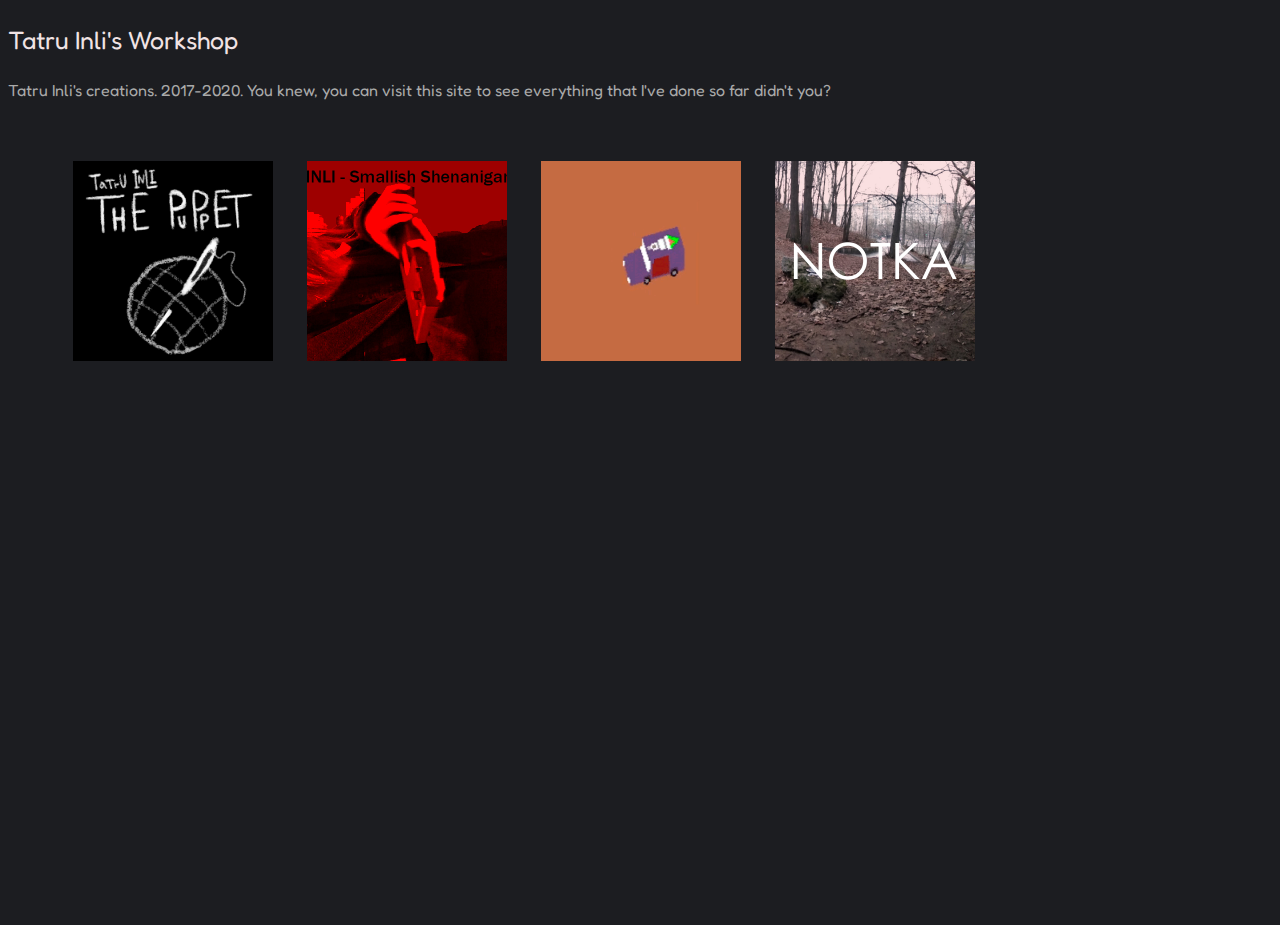
==== index.html @ 3e384da1 "comic added" ====
<!DOCTYPE html>
<html lang="en">
    <head>
        <meta charset="utf-8">
        <title>Tatru Inli's Workshop</title>
        <meta name="viewport" content="width=device-width, initial-scale=1.0">
        <link href="https://fonts.googleapis.com/css?family=Fredoka+One&display=swap" rel="stylesheet">
        <link rel="stylesheet" href="main.css">
    </head>
    <body>
        <div class="page">

            <p class="logo">Tatru Inli's Workshop</p>

            <p class = "bottom-text">Tatru Inli's creations. 2017-2020. You knew, you can visit this site to see everything that I've done so far didn't you?<br><br></p>

            <div class="content">

                <a href="comic.html"><img src="img/puppet.jpg" alt=""></a>
                <a href="https://soundcloud.com/tatruinli/sets/smallishshenanigans"><img src="img/shenaniganscov.jpg" alt=""></a>
                <a href="https://tatru-inli.itch.io/tatru-inlis-playground"><img src="img/car4teaser3.gif" alt=""></a>
                <a href="https://soundcloud.com/tatruinli/sets/notka"><img src="img/notka.jpg" alt=""></a>

            </div>


        </div>




    </body>
</html>
---- main.css ----
html {
    height:100%;
}

body {
    background-color: #1C1D21;
    min-height: 100%;


}

.logo {
    font-family:'Fredoka One', cursive;
    text-align: left;

    color:#F1E3E4;
    font-size:25px;
}

.content{
    position: absolute;
    margin: 10px 50px;
}

.content img{
    transition:1s;
    width: 200px;
    padding: 15px;

}



.content img:hover{
    filter:grayscale(100%);
    transform: scale(1.1);
}

.bottom-text{
    margin-top: auto;
    bottom:5px;
    font-family:'Fredoka One', cursive;
    color:#AAAAAA;
}
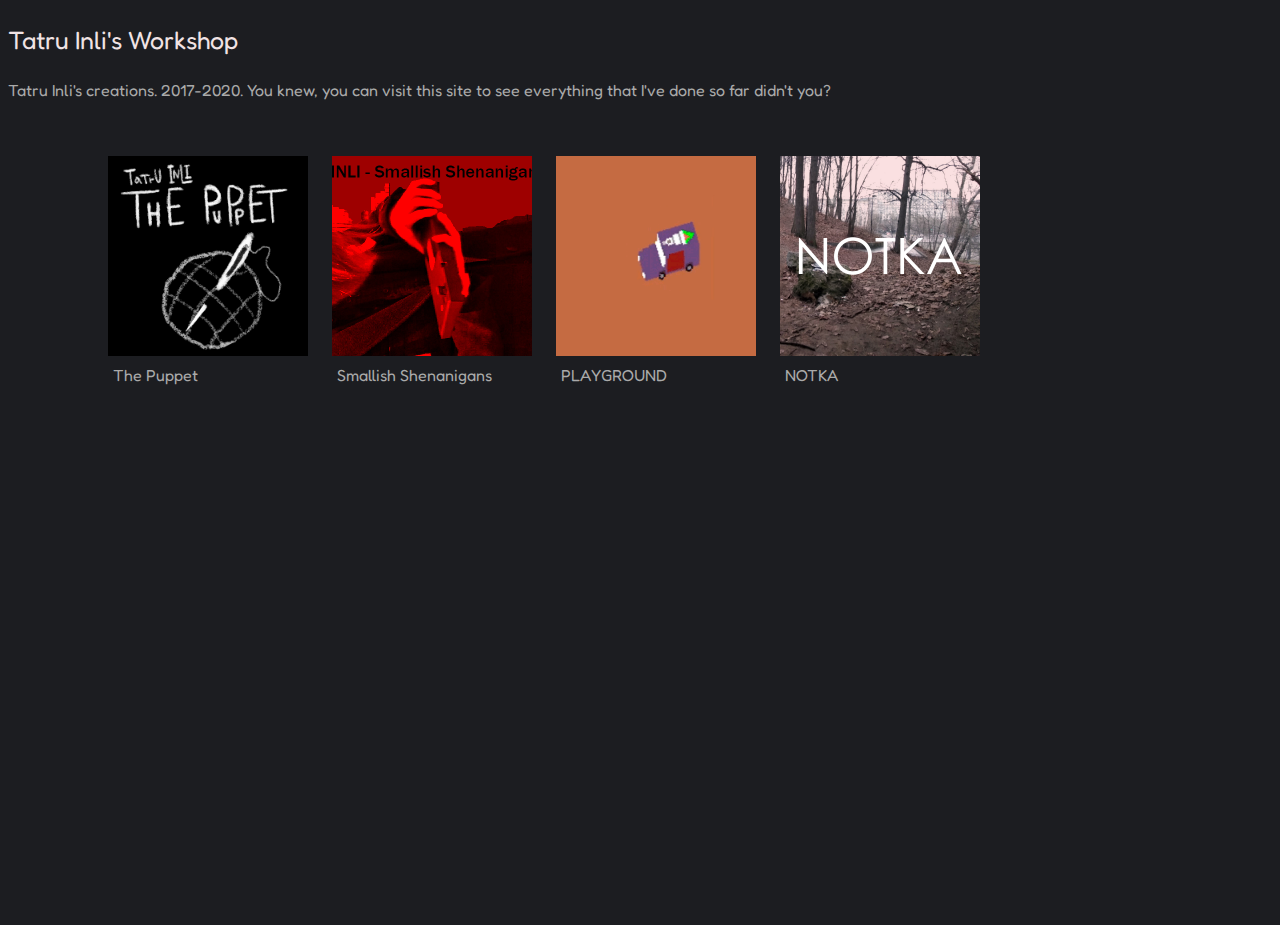
==== commit a39fd45a: "Added titles to the sections" ====
--- a/index.html
+++ b/index.html
@@ -15,11 +15,36 @@
             <p class = "bottom-text">Tatru Inli's creations. 2017-2020. You knew, you can visit this site to see everything that I've done so far didn't you?<br><br></p>
 
             <div class="content">
+                <ul class="grid">
+                    <li>
+                        <div class="subcontent">
+                            <a href="comic.html"><img src="img/puppet.jpg" alt=""></a>
+                        </div>
+                        <span>The Puppet</span>
+                    </li>
+                    <li>
+                        <div class="subcontent">
+                            <a href="https://soundcloud.com/tatruinli/sets/smallishshenanigans"><img src="img/shenaniganscov.jpg" alt=""></a>
+                        </div>
+                        <span>Smallish Shenanigans</span>
+                    </li>
+                    <li>
+                        <div class="subcontent">
+                            <a href="https://tatru-inli.itch.io/tatru-inlis-playground"><img src="img/car4teaser3.gif" alt=""></a>
+                        </div>
+                        <span>PLAYGROUND</span>
+                    </li>
+                    <li>
+                        <div class="subcontent">
+                            <a href="https://soundcloud.com/tatruinli/sets/notka"><img src="img/notka.jpg" alt=""></a>
+                        </div>
+                        <span>NOTKA</span>
 
-                <a href="comic.html"><img src="img/puppet.jpg" alt=""></a>
-                <a href="https://soundcloud.com/tatruinli/sets/smallishshenanigans"><img src="img/shenaniganscov.jpg" alt=""></a>
-                <a href="https://tatru-inli.itch.io/tatru-inlis-playground"><img src="img/car4teaser3.gif" alt=""></a>
-                <a href="https://soundcloud.com/tatruinli/sets/notka"><img src="img/notka.jpg" alt=""></a>
+                    </li>
+                </ul>
+
+
+
 
             </div>
 
--- a/main.css
+++ b/main.css
@@ -25,7 +25,7 @@
 .content img{
     transition:1s;
     width: 200px;
-    padding: 15px;
+    padding: 10px;
 
 }
 
@@ -36,9 +36,27 @@
     transform: scale(1.1);
 }
 
+.grid {
+    list-style: none;
+    display: block;
+    margin: 0 0 0 0;
+}
+.grid li{
+    display: inline-block;
+}
+
 .bottom-text{
     margin-top: auto;
     bottom:5px;
     font-family:'Fredoka One', cursive;
     color:#AAAAAA;
 }
+
+.content span{
+    position:relative;
+    margin-top: auto;
+    margin-left: 15px;
+    bottom:5px;
+    font-family:'Fredoka One', cursive;
+    color:#AAAAAA;
+}
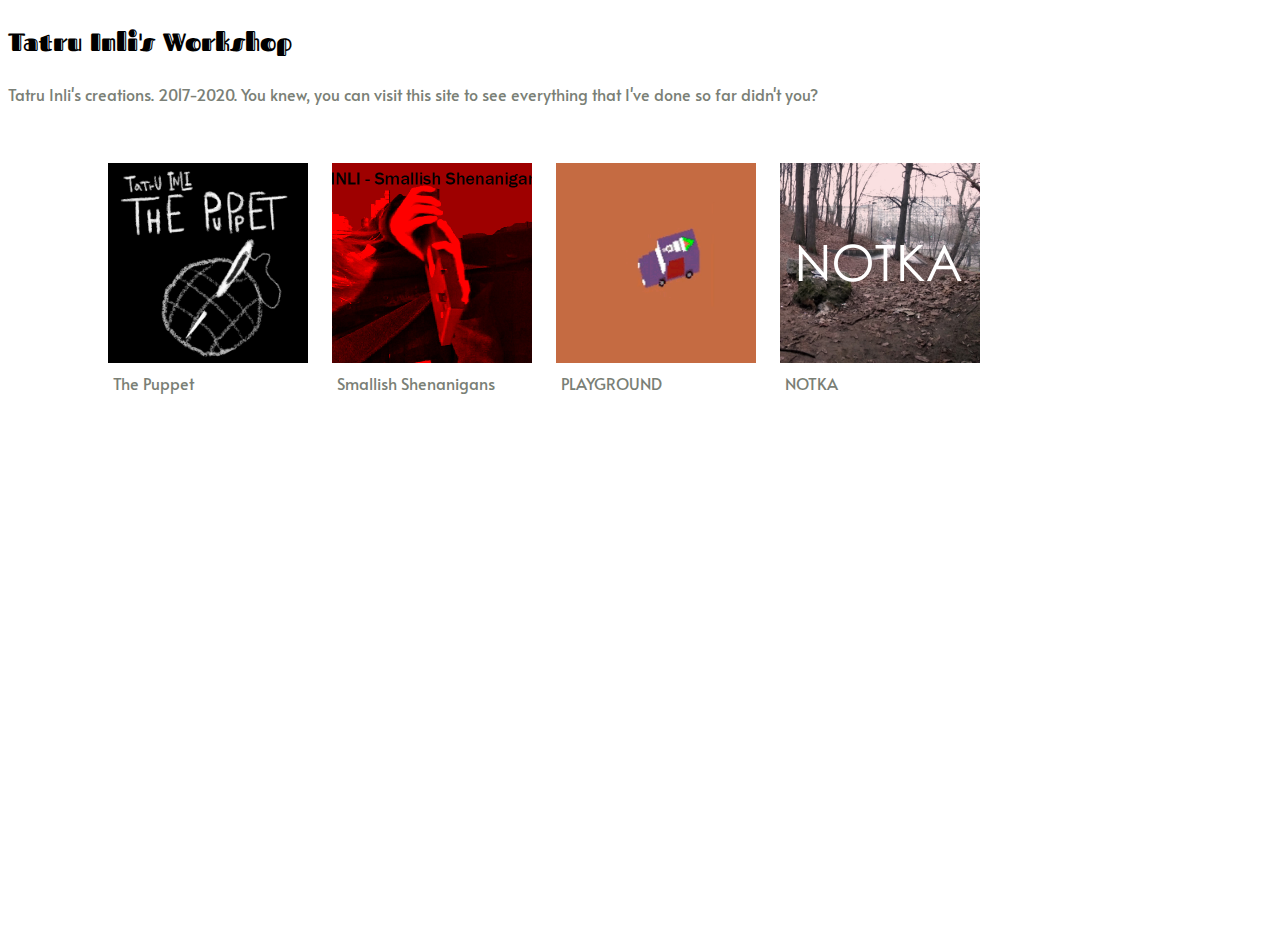
==== commit 131a92cb: "Redesign 1" ====
--- a/index.html
+++ b/index.html
@@ -4,7 +4,7 @@
         <meta charset="utf-8">
         <title>Tatru Inli's Workshop</title>
         <meta name="viewport" content="width=device-width, initial-scale=1.0">
-        <link href="https://fonts.googleapis.com/css?family=Fredoka+One&display=swap" rel="stylesheet">
+        <link href="https://fonts.googleapis.com/css?family=Alata|Fascinate+Inline&display=swap" rel="stylesheet">
         <link rel="stylesheet" href="main.css">
     </head>
     <body>
--- a/main.css
+++ b/main.css
@@ -3,17 +3,17 @@
 }
 
 body {
-    background-color: #1C1D21;
+    background-color: white;
     min-height: 100%;
 
 
 }
 
 .logo {
-    font-family:'Fredoka One', cursive;
+    font-family: 'Fascinate Inline', cursive;
     text-align: left;
 
-    color:#F1E3E4;
+    color:black;
     font-size:25px;
 }
 
@@ -48,8 +48,8 @@
 .bottom-text{
     margin-top: auto;
     bottom:5px;
-    font-family:'Fredoka One', cursive;
-    color:#AAAAAA;
+    font-family: 'Alata', sans-serif;
+    color:#7A7F76;
 }
 
 .content span{
@@ -57,6 +57,6 @@
     margin-top: auto;
     margin-left: 15px;
     bottom:5px;
-    font-family:'Fredoka One', cursive;
-    color:#AAAAAA;
+    font-family: 'Alata', sans-serif;
+    color:#7A7F76;
 }
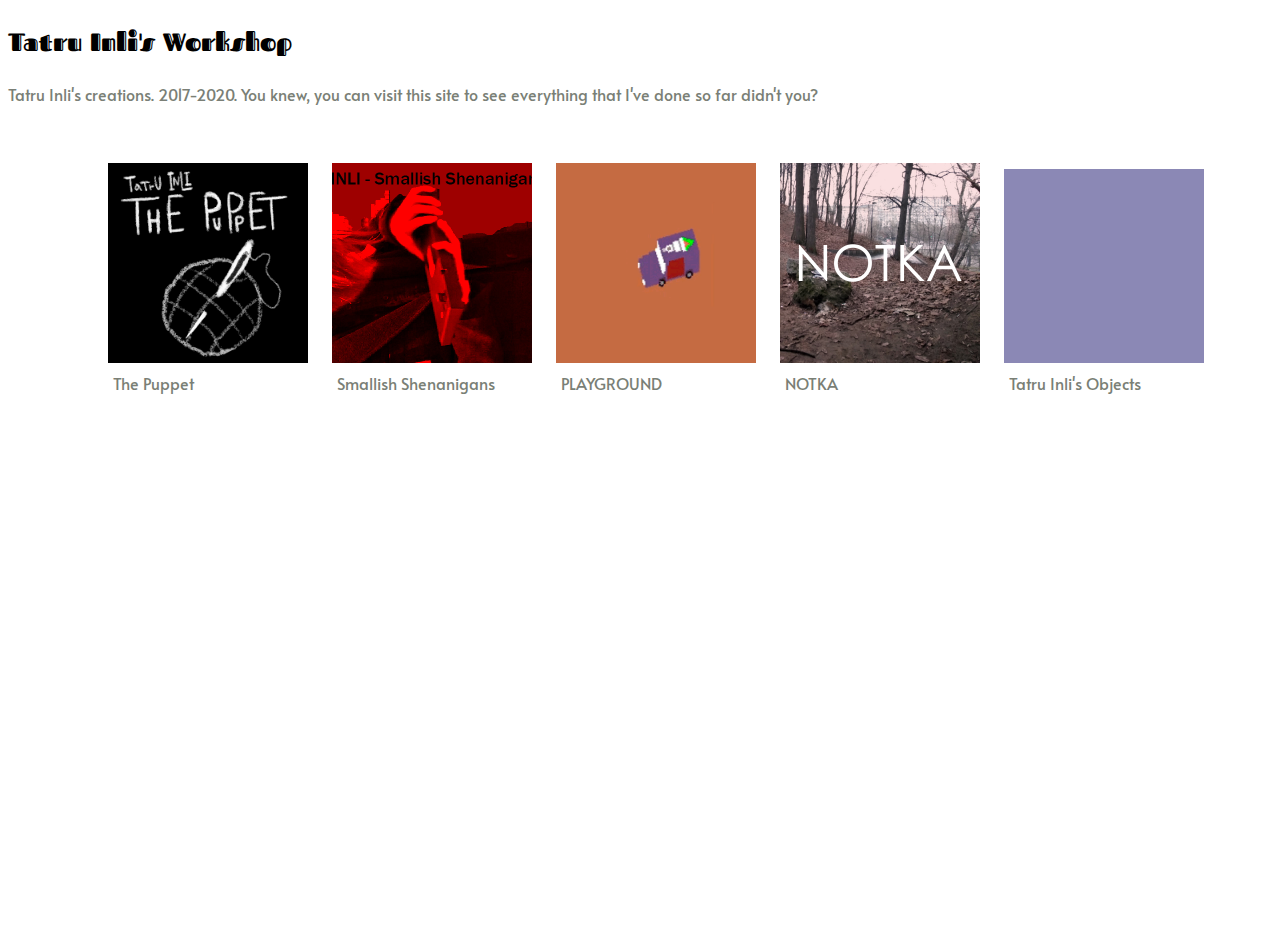
==== commit 50fdac9c: "Added Objects demo" ====
--- a/index.html
+++ b/index.html
@@ -39,20 +39,15 @@
                             <a href="https://soundcloud.com/tatruinli/sets/notka"><img src="img/notka.jpg" alt=""></a>
                         </div>
                         <span>NOTKA</span>
-
+                    </li>
+                    <li>
+                        <div class="subcontent">
+                            <a href="demo.html"><img src="img/demo.jpg" alt=""></a>
+                        </div>
+                        <span>Tatru Inli's Objects</span>
                     </li>
                 </ul>
-
-
-
-
             </div>
-
-
         </div>
-
-
-
-
     </body>
 </html>
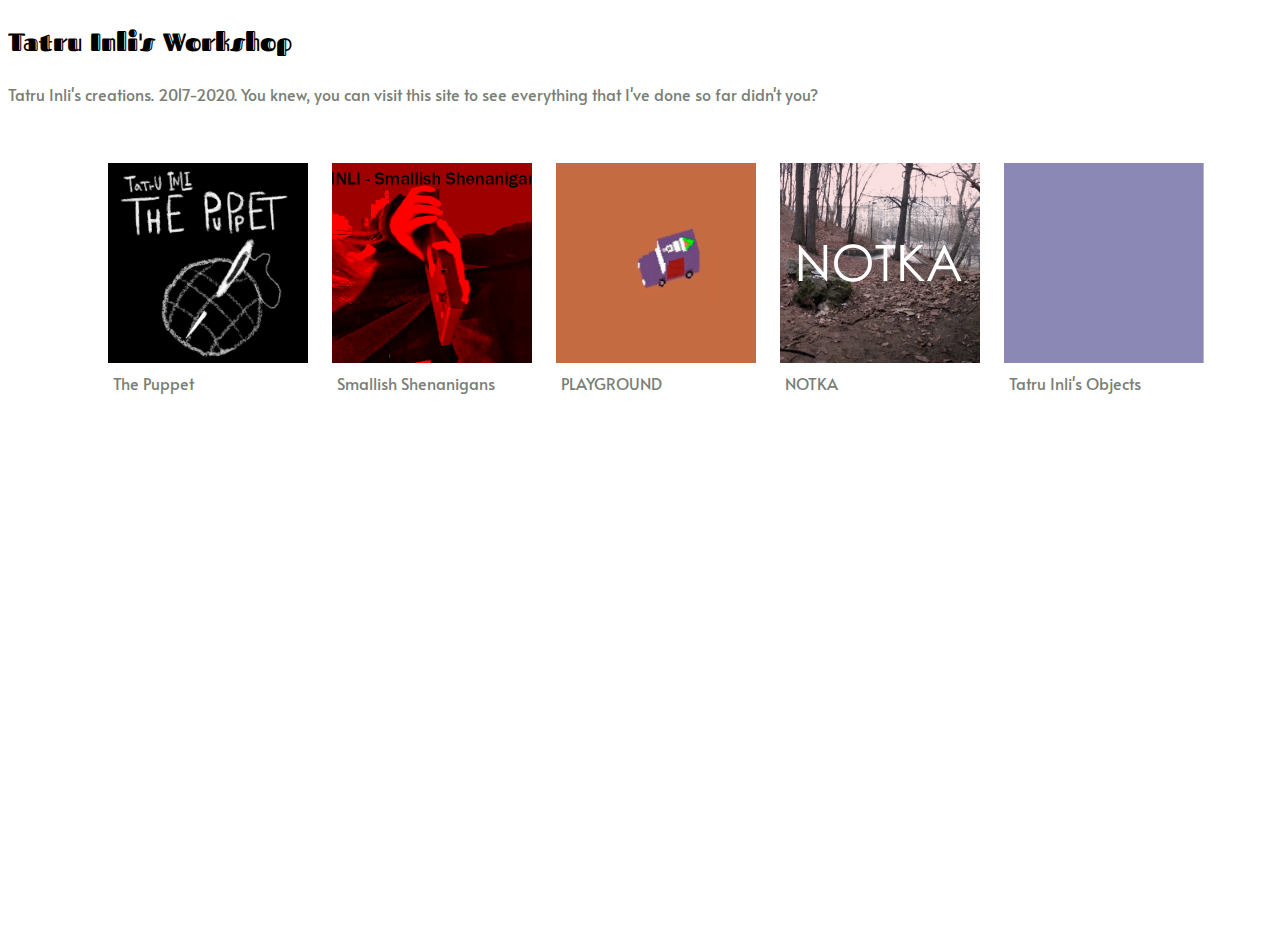
==== commit 05d6c05b: "Added Icons to pages" ====
--- a/index.html
+++ b/index.html
@@ -5,6 +5,7 @@
         <title>Tatru Inli's Workshop</title>
         <meta name="viewport" content="width=device-width, initial-scale=1.0">
         <link href="https://fonts.googleapis.com/css?family=Alata|Fascinate+Inline&display=swap" rel="stylesheet">
+        <link rel="icon" type="image/gif" href="img/icon.png">
         <link rel="stylesheet" href="main.css">
     </head>
     <body>
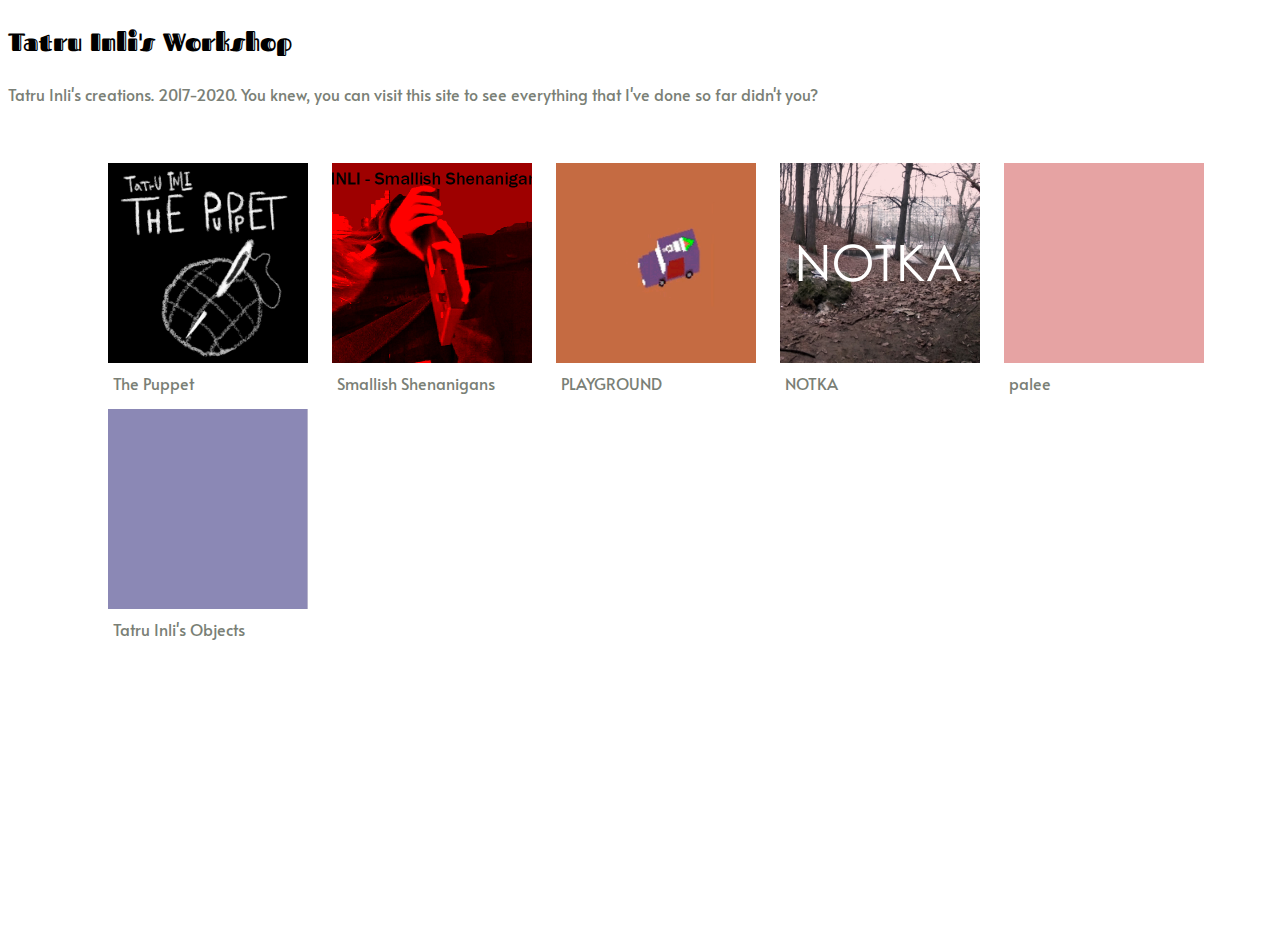
==== commit 4a7e6cd4: "palee created" ====
--- a/index.html
+++ b/index.html
@@ -11,7 +11,7 @@
     <body>
         <div class="page">
 
-            <p class="logo">Tatru Inli's Workshop</p>
+            <a href="index.html"><p class="logo">Tatru Inli's Workshop</p></a>
 
             <p class = "bottom-text">Tatru Inli's creations. 2017-2020. You knew, you can visit this site to see everything that I've done so far didn't you?<br><br></p>
 
@@ -43,6 +43,12 @@
                     </li>
                     <li>
                         <div class="subcontent">
+                            <a href="palee.html"><img src="img/paleeImg.png" alt=""></a>
+                        </div>
+                        <span>palee</span>
+                    </li>
+                    <li>
+                        <div class="subcontent">
                             <a href="demo.html"><img src="img/demo.jpg" alt=""></a>
                         </div>
                         <span>Tatru Inli's Objects</span>
--- a/main.css
+++ b/main.css
@@ -5,8 +5,10 @@
 body {
     background-color: white;
     min-height: 100%;
+}
 
-
+a {
+    text-decoration: none; 
 }
 
 .logo {
@@ -28,8 +30,6 @@
     padding: 10px;
 
 }
-
-
 
 .content img:hover{
     filter:grayscale(100%);
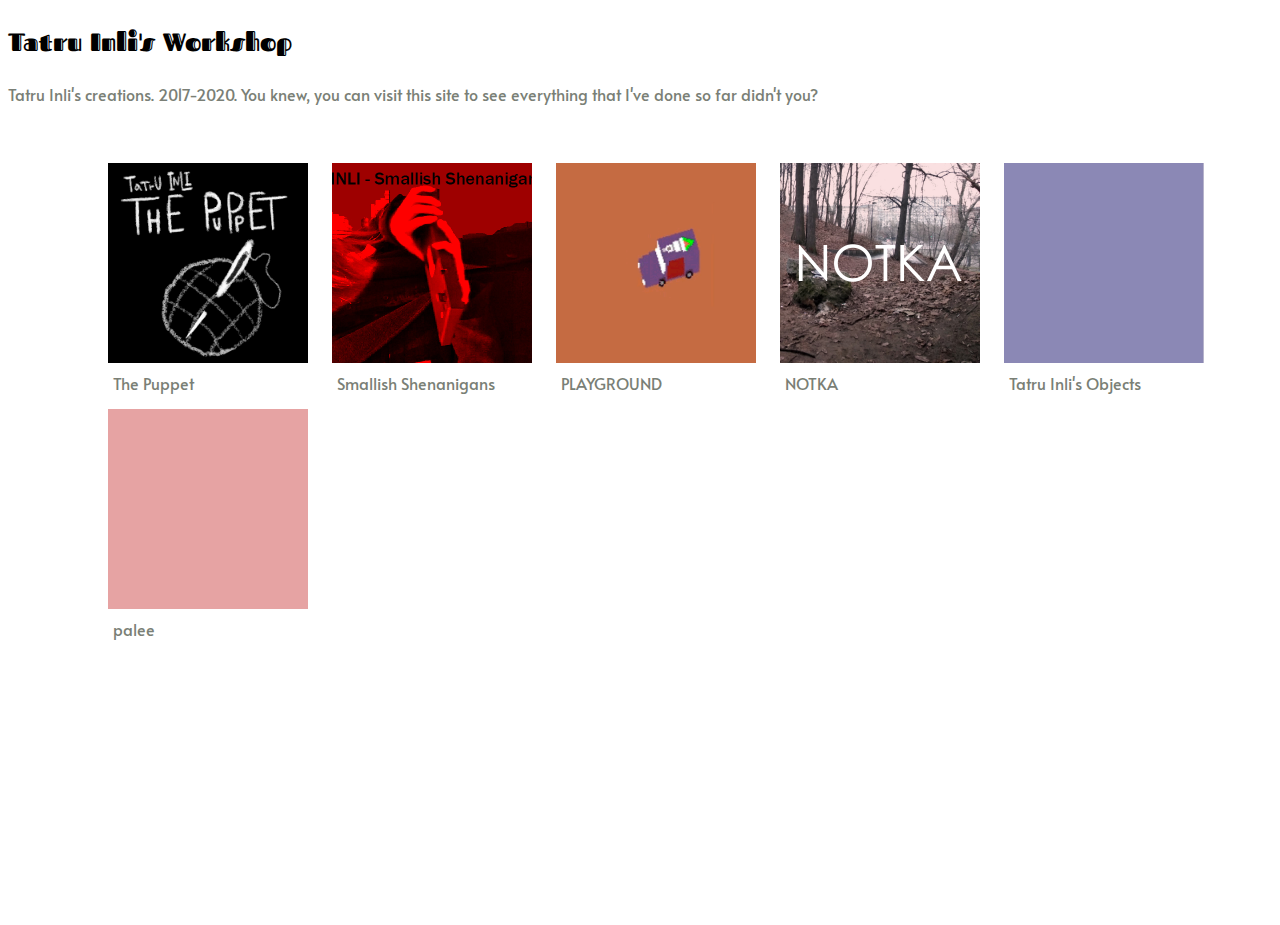
==== commit 0ad7e738: "palee fixed" ====
--- a/index.html
+++ b/index.html
@@ -43,15 +43,15 @@
                     </li>
                     <li>
                         <div class="subcontent">
+                            <a href="demo.html"><img src="img/demo.jpg" alt=""></a>
+                        </div>
+                        <span>Tatru Inli's Objects</span>
+                    </li>
+                    <li>
+                        <div class="subcontent">
                             <a href="palee.html"><img src="img/paleeImg.png" alt=""></a>
                         </div>
                         <span>palee</span>
-                    </li>
-                    <li>
-                        <div class="subcontent">
-                            <a href="demo.html"><img src="img/demo.jpg" alt=""></a>
-                        </div>
-                        <span>Tatru Inli's Objects</span>
                     </li>
                 </ul>
             </div>
